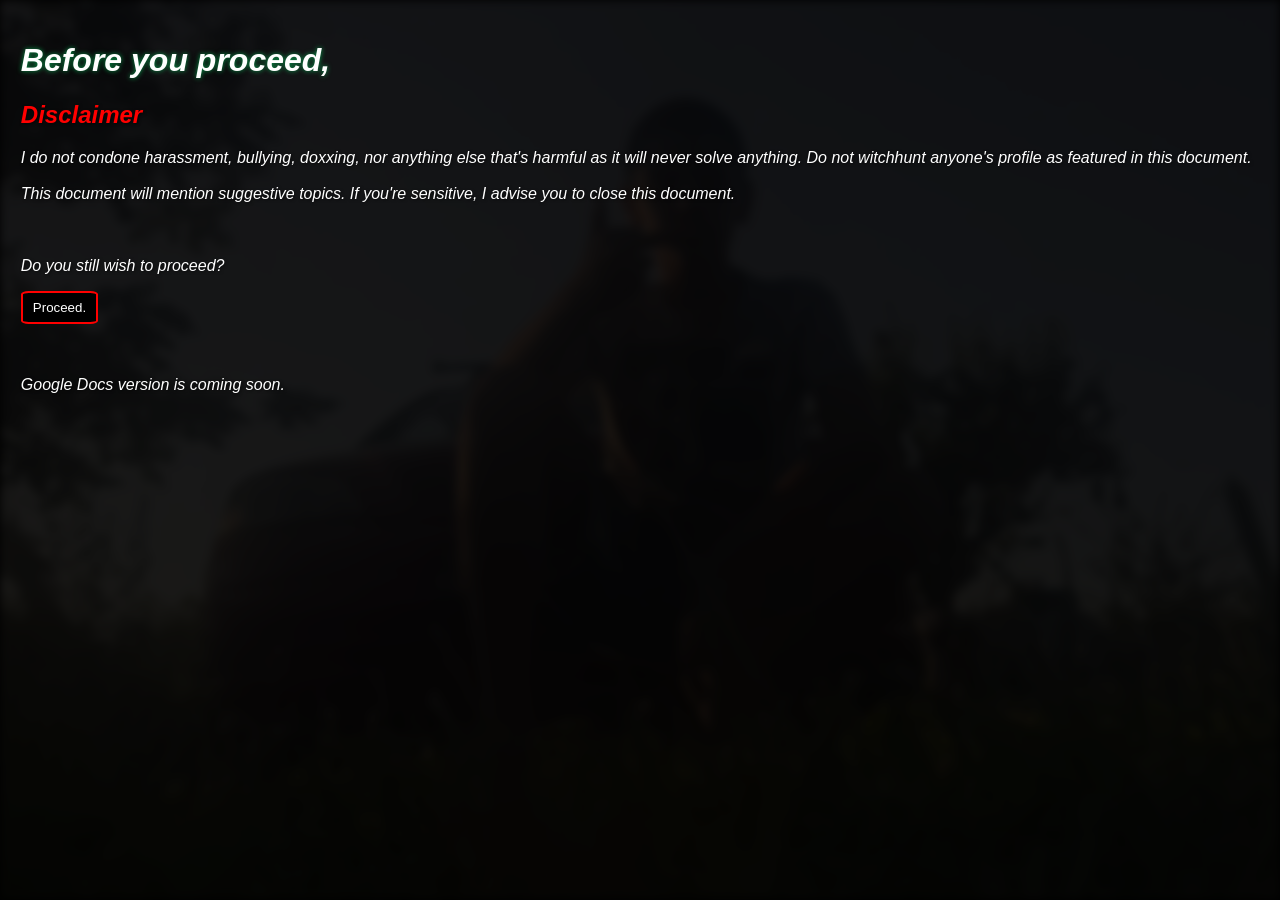
==== index.html @ 8e9045ed "Add files via upload" ====
<!DOCTYPE html>
<html lang="en">
    <head>
      <link rel="stylesheet" href="styles.css"/>
      <meta charset="UTF-8">
      <meta name="viewport" content="width=device-width, initial-scale=1.0">
      <title>The Constantin Files</title>
    </head>
    <body>
        <h1>Before you proceed,</h1>
        <h2 style="color: red;">Disclaimer</h2>
        <p>I do not condone harassment, bullying, doxxing, nor anything else that's harmful as it will never solve anything. Do not witchhunt anyone's profile as featured in this document.
        <br><br>
        This document will mention suggestive topics. If you're sensitive, I advise you to close this document. <br><br><br><br> Do you still wish to proceed?</p>

        <a href="index2.html">
            <input type="button" class= "button" value="Proceed." />
        </a><br><br><br>
        <p>Google Docs version is coming soon.</p>
    </body>
</html>
---- styles.css ----
body {
    text-shadow: 1px 1px 3px rgba(0, 0, 0, 0.6);
    font-style: italic;
    color: #fff;
    font-family: Helvetica;
    padding: 1%;
    background-color: #000000;
}

body::before {
    content: "";
    position: fixed;
    top: 0;
    left: 0;
    right: 0;
    z-index: -1;
    display: block;
    background-image: url("Fz-f8R3X0AEsc2S.jpeg"); 
    background-size:cover;
    width: 100%;
    height: 100%;
    filter: blur(5px) brightness(0.1);
}

h1 {
  text-shadow: 0 0 5px #00ff7590;
}

* {
  box-sizing: border-box;
}


a:link {
  color: #00ff75;
  background-color: transparent;
  text-decoration: none;
  transition: 0.1s ease, color 0.1s ease;
}

a:visited{
  color: #00ff75;
}

.column {
  margin-left: auto;
  background-color:#000000; opacity: 0.7;
  top: 10px;
  width: 20%;
  padding: 2px;
  height: 40px;
  border-radius: 5px;
  text-shadow: 2px 2px 10px black;
  transition: 0.1s ease, color 0.1s ease;
}


.column:hover{
  background-color:#000000; opacity: 100%;
  padding: 3px;
  scale: 101%;
  transition: ease;
  transition-duration: 100ms;
}

.column a{
  position: relative;
  left: 10px;
  bottom: -10px;
}

.column1 {
  margin-left: auto;
  background-color:#000000; opacity: 0.7;
  width: 360px;
  padding: 2px;
  height: 33px;
  border-radius: 5px;
  text-shadow: 2px 2px 10px black;
  transition: 0.1s ease, color 0.1s ease;
}


.column1:hover{
  background-color:#000000; opacity: 100%;
  padding: 3px;
  scale: 101%;
  transition: ease;
  transition-duration: 100ms;
}

.column1 a{
  position: relative;
  left: 10px;
  bottom: -10px;
}

.row{
  position: sticky;
  top: 0;
}

.button{
  background-color: black;
  border: 2px solid red;
  border-radius: 10%;
  color: white;
  padding: 7px 10px;
  cursor: pointer;
}

.button:hover{
  background-image: linear-gradient(to bottom, #202020, black);
}
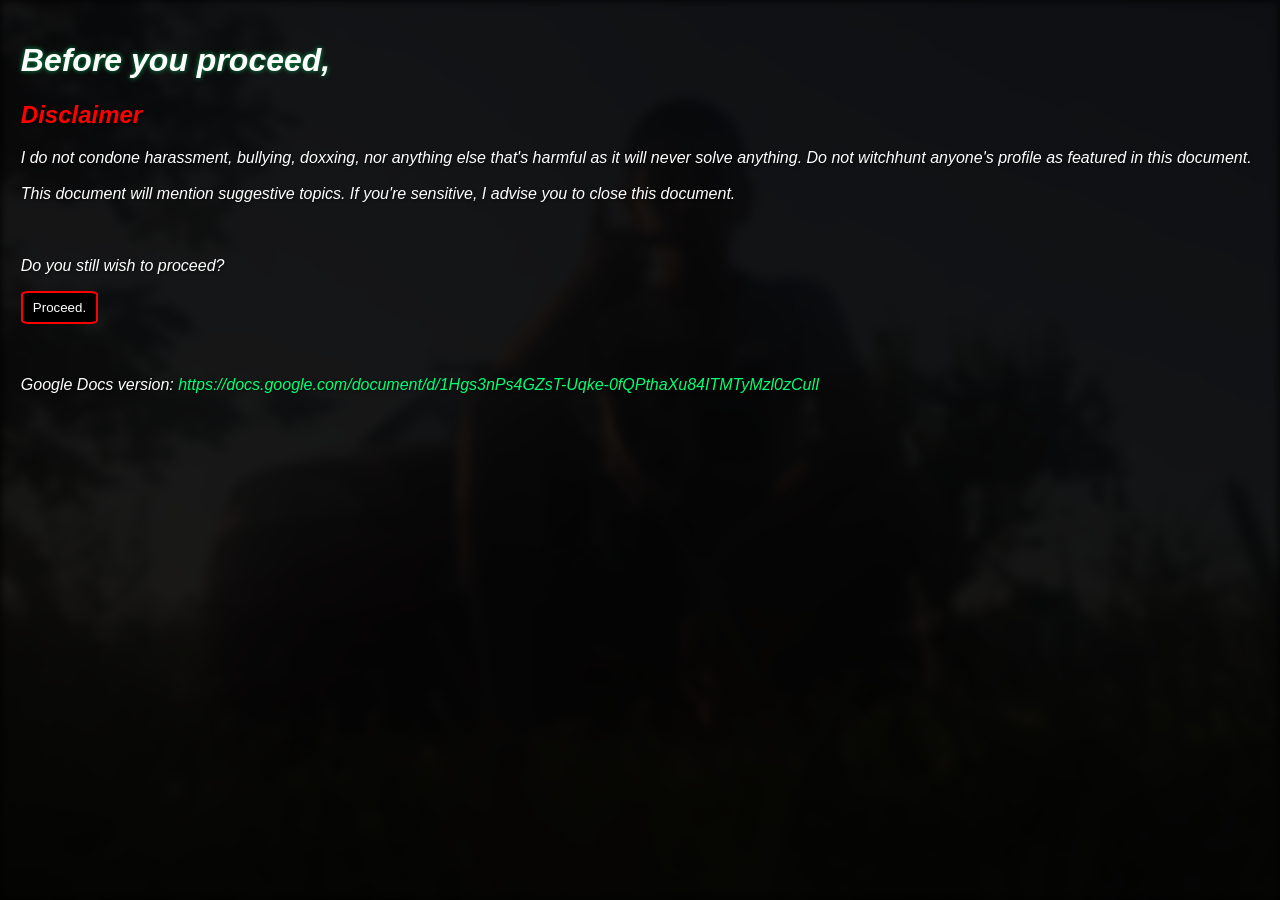
==== commit 4c926d65: "Update index.html Google Doc release" ====
--- a/index.html
+++ b/index.html
@@ -16,6 +16,6 @@
         <a href="index2.html">
             <input type="button" class= "button" value="Proceed." />
         </a><br><br><br>
-        <p>Google Docs version is coming soon.</p>
+        <p>Google Docs version: <a href="https://docs.google.com/document/d/1Hgs3nPs4GZsT-Uqke-0fQPthaXu84ITMTyMzl0zCulI">https://docs.google.com/document/d/1Hgs3nPs4GZsT-Uqke-0fQPthaXu84ITMTyMzl0zCulI</a></p>
     </body>
-</html>+</html>
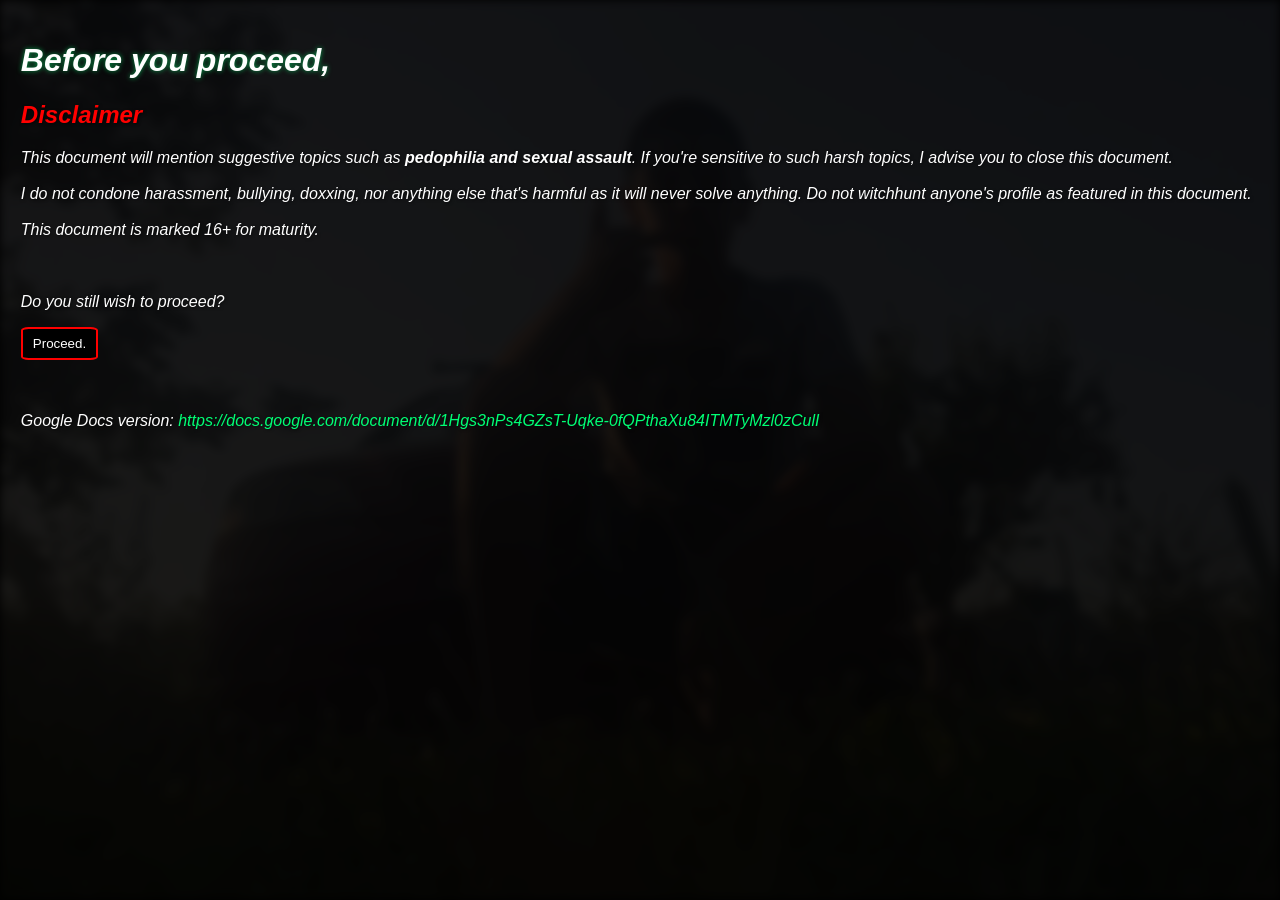
==== commit 7cab010c: "new file:   29892.png 	deleted:    9ygNU8b.jpg 	deleted:    I9sEA73.png 	new file:   hmb98pb.png 	mo" ====
--- a/index.html
+++ b/index.html
@@ -4,14 +4,18 @@
       <link rel="stylesheet" href="styles.css"/>
       <meta charset="UTF-8">
       <meta name="viewport" content="width=device-width, initial-scale=1.0">
-      <title>The Constantin Files</title>
+      <title>[16+] The Constantin Files</title>
     </head>
     <body>
         <h1>Before you proceed,</h1>
         <h2 style="color: red;">Disclaimer</h2>
-        <p>I do not condone harassment, bullying, doxxing, nor anything else that's harmful as it will never solve anything. Do not witchhunt anyone's profile as featured in this document.
+        <p> This document will mention suggestive topics such as <b>pedophilia and sexual assault</b>. If you're sensitive to such harsh topics, I advise you to close this document.
         <br><br>
-        This document will mention suggestive topics. If you're sensitive, I advise you to close this document. <br><br><br><br> Do you still wish to proceed?</p>
+        I do not condone harassment, bullying, doxxing, nor anything else that's harmful as it will never solve anything. Do not witchhunt anyone's profile as featured in this document. 
+        <br><br> 
+        This document is marked 16+ for maturity.
+        <br><br><br><br> 
+        Do you still wish to proceed?</p>
 
         <a href="index2.html">
             <input type="button" class= "button" value="Proceed." />
--- a/styles.css
+++ b/styles.css
@@ -42,22 +42,37 @@
   color: #00ff75;
 }
 
+.wiki-container {
+  display: grid;
+  grid-template-columns: 1fr 250px;
+  gap: 20px;
+  align-items: start;
+}
+
+.sidebar {
+  display: flex;
+  flex-direction: column;
+  gap: 4px;
+}
+
+.content {
+  margin-right: auto;
+  padding: 4px;
+  background: transparent;
+}
+
 .column {
-  margin-left: auto;
-  background-color:#000000; opacity: 0.7;
-  top: 10px;
-  width: 20%;
-  padding: 2px;
-  height: 40px;
+  background-color: rgba(0, 0, 0, 0.7);
+  padding: 10px 12px;
   border-radius: 5px;
   text-shadow: 2px 2px 10px black;
-  transition: 0.1s ease, color 0.1s ease;
+  transition: transform 0.1s ease, background-color 0.1s ease;
 }
 
 
 .column:hover{
-  background-color:#000000; opacity: 100%;
-  padding: 3px;
+  background-color: black;
+  padding: 9px;
   scale: 101%;
   transition: ease;
   transition-duration: 100ms;
@@ -65,25 +80,23 @@
 
 .column a{
   position: relative;
-  left: 10px;
-  bottom: -10px;
+  left: 5px;
+  bottom: -3px;
 }
 
 .column1 {
-  margin-left: auto;
-  background-color:#000000; opacity: 0.7;
-  width: 360px;
-  padding: 2px;
-  height: 33px;
+  margin-left: 15px;
+  background-color: rgba(0, 0, 0, 0.7);
+  padding: 6px 12px;
   border-radius: 5px;
   text-shadow: 2px 2px 10px black;
-  transition: 0.1s ease, color 0.1s ease;
+  transition: transform 0.1s ease, background-color 0.1s ease;
 }
 
 
 .column1:hover{
-  background-color:#000000; opacity: 100%;
-  padding: 3px;
+  background-color: black;
+  padding: 9px;
   scale: 101%;
   transition: ease;
   transition-duration: 100ms;
@@ -91,13 +104,8 @@
 
 .column1 a{
   position: relative;
-  left: 10px;
-  bottom: -10px;
-}
-
-.row{
-  position: sticky;
-  top: 0;
+  left: 5px;
+  bottom: -5px;
 }
 
 .button{
@@ -111,4 +119,5 @@
 
 .button:hover{
   background-image: linear-gradient(to bottom, #202020, black);
+  transition: ease;
 }
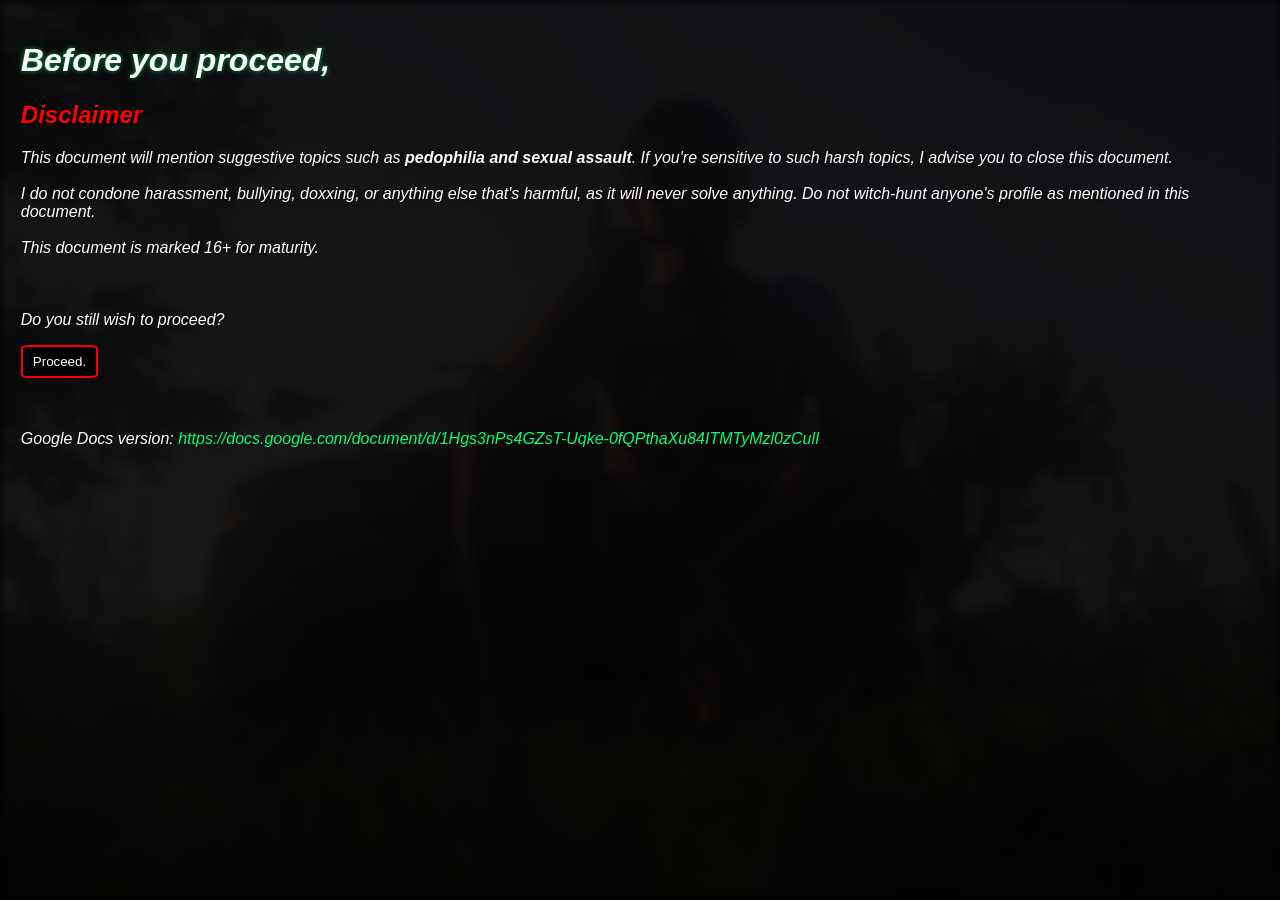
==== commit efd4847a: "Update index.html" ====
--- a/index.html
+++ b/index.html
@@ -11,7 +11,7 @@
         <h2 style="color: red;">Disclaimer</h2>
         <p> This document will mention suggestive topics such as <b>pedophilia and sexual assault</b>. If you're sensitive to such harsh topics, I advise you to close this document.
         <br><br>
-        I do not condone harassment, bullying, doxxing, nor anything else that's harmful as it will never solve anything. Do not witchhunt anyone's profile as featured in this document. 
+        I do not condone harassment, bullying, doxxing, or anything else that's harmful, as it will never solve anything. Do not witch-hunt anyone's profile as mentioned in this document.
         <br><br> 
         This document is marked 16+ for maturity.
         <br><br><br><br> 
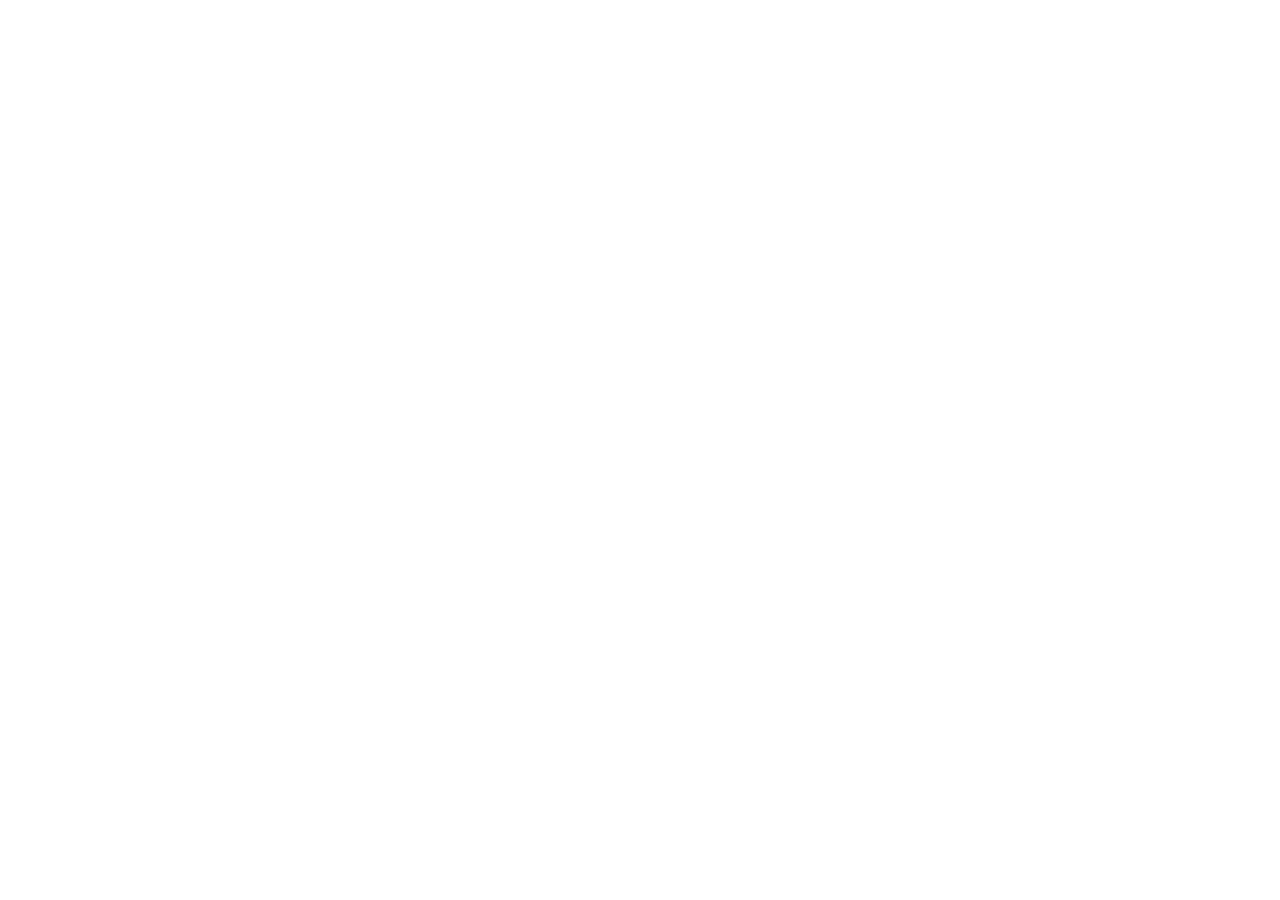
==== commit 5fe98361: "Update index.html" ====
--- a/index.html
+++ b/index.html
@@ -1,25 +1,11 @@
 <!DOCTYPE html>
 <html lang="en">
-    <head>
-      <link rel="stylesheet" href="styles.css"/>
-      <meta charset="UTF-8">
-      <meta name="viewport" content="width=device-width, initial-scale=1.0">
-      <title>[16+] The Constantin Files</title>
-    </head>
-    <body>
-        <h1>Before you proceed,</h1>
-        <h2 style="color: red;">Disclaimer</h2>
-        <p> This document will mention suggestive topics such as <b>pedophilia and sexual assault</b>. If you're sensitive to such harsh topics, I advise you to close this document.
-        <br><br>
-        I do not condone harassment, bullying, doxxing, or anything else that's harmful, as it will never solve anything. Do not witch-hunt anyone's profile as mentioned in this document.
-        <br><br> 
-        This document is marked 16+ for maturity.
-        <br><br><br><br> 
-        Do you still wish to proceed?</p>
-
-        <a href="index2.html">
-            <input type="button" class= "button" value="Proceed." />
-        </a><br><br><br>
-        <p>Google Docs version: <a href="https://docs.google.com/document/d/1Hgs3nPs4GZsT-Uqke-0fQPthaXu84ITMTyMzl0zCulI">https://docs.google.com/document/d/1Hgs3nPs4GZsT-Uqke-0fQPthaXu84ITMTyMzl0zCulI</a></p>
-    </body>
+<head>
+  <title>Redirecting...</title>
+</head>
+<body>
+    <script>
+        window.location.replace("https://docs.google.com/document/d/1Hgs3nPs4GZsT-Uqke-0fQPthaXu84ITMTyMzl0zCulI/");
+    </script>
+</body>
 </html>
